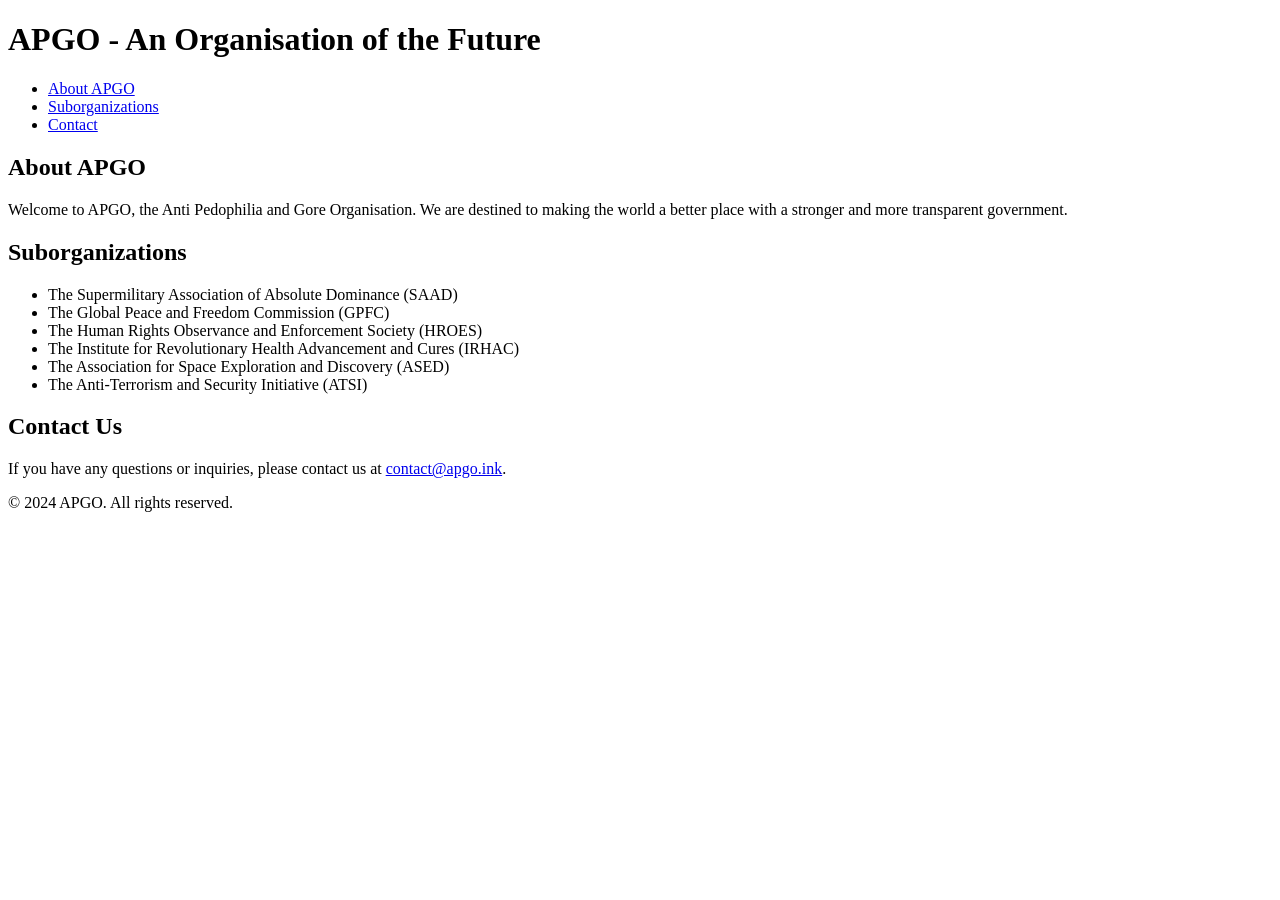
==== index.html @ cef547df "Create index.html" ====
<!DOCTYPE html>
<html lang="en">
<head>
    <meta charset="UTF-8">
    <meta name="viewport" content="width=device-width, initial-scale=1.0">
    <title>APGO - An Organisation of the Future</title>
    <link rel="stylesheet" href="styles.css">
</head>
<body>
    <header>
        <h1>APGO - An Organisation of the Future</h1>
    </header>
    
    <nav>
        <ul>
            <li><a href="#about">About APGO</a></li>
            <li><a href="#suborganizations">Suborganizations</a></li>
            <li><a href="#contact">Contact</a></li>
        </ul>
    </nav>
    
    <main>
        <section id="about">
            <h2>About APGO</h2>
            <p>Welcome to <span class="green-text">APGO</span>, the Anti Pedophilia and Gore Organisation. We are destined to making the world a better place with a stronger and more transparent government.</p>
        </section>
        
        <section id="suborganizations">
            <h2>Suborganizations</h2>
            <ul>
                <li>The Supermilitary Association of Absolute Dominance (SAAD)</li>
                <li>The Global Peace and Freedom Commission (GPFC)</li>
                <li>The Human Rights Observance and Enforcement Society (HROES)</li>
                <li>The Institute for Revolutionary Health Advancement and Cures (IRHAC)</li>
                <li>The Association for Space Exploration and Discovery (ASED)</li>
                <li>The Anti-Terrorism and Security Initiative (ATSI)</li>
            </ul>
        </section>
        
        <section id="contact">
            <h2>Contact Us</h2>
            <p>If you have any questions or inquiries, please contact us at <a href="mailto:contact@apgo.ink">contact@apgo.ink</a>.</p>
        </section>
    </main>

    <footer>
        <p>&copy; 2024 APGO. All rights reserved.</p>
    </footer>

    <script src="script.js"></script>
</body>
</html>
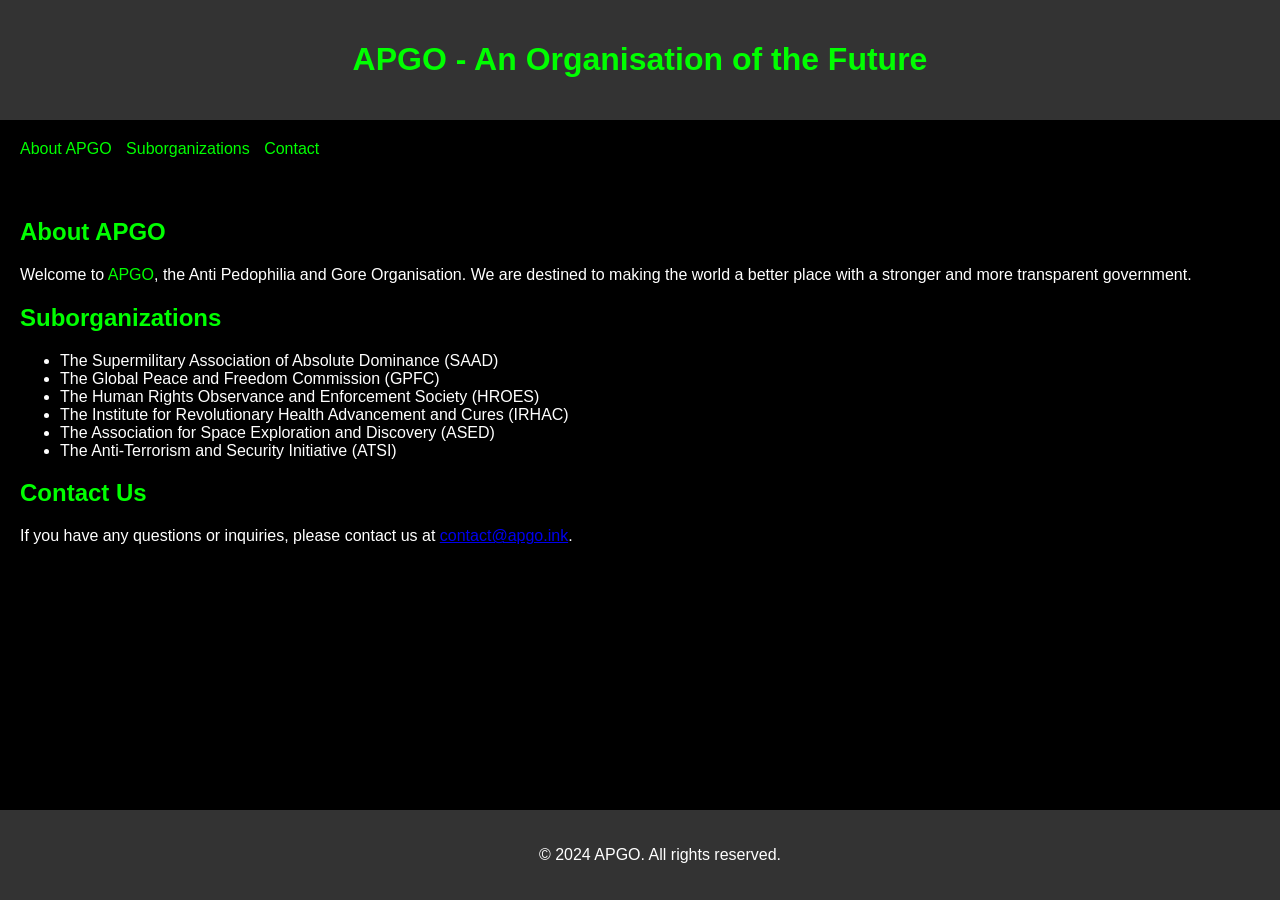
==== commit cc53cfff: "Update index.html" ====
--- a/index.html
+++ b/index.html
@@ -7,45 +7,47 @@
     <link rel="stylesheet" href="styles.css">
 </head>
 <body>
-    <header>
-        <h1>APGO - An Organisation of the Future</h1>
-    </header>
+    <div class="container">
+        <header>
+            <h1>APGO - An Organisation of the Future</h1>
+        </header>
+        
+        <nav>
+            <ul>
+                <li><a href="#about">About APGO</a></li>
+                <li><a href="#suborganizations">Suborganizations</a></li>
+                <li><a href="#contact">Contact</a></li>
+            </ul>
+        </nav>
+        
+        <main>
+            <section id="about">
+                <h2>About APGO</h2>
+                <p>Welcome to <span class="green-text">APGO</span>, the Anti Pedophilia and Gore Organisation. We are destined to making the world a better place with a stronger and more transparent government.</p>
+            </section>
+            
+            <section id="suborganizations">
+                <h2>Suborganizations</h2>
+                <ul>
+                    <li>The Supermilitary Association of Absolute Dominance (SAAD)</li>
+                    <li>The Global Peace and Freedom Commission (GPFC)</li>
+                    <li>The Human Rights Observance and Enforcement Society (HROES)</li>
+                    <li>The Institute for Revolutionary Health Advancement and Cures (IRHAC)</li>
+                    <li>The Association for Space Exploration and Discovery (ASED)</li>
+                    <li>The Anti-Terrorism and Security Initiative (ATSI)</li>
+                </ul>
+            </section>
+            
+            <section id="contact">
+                <h2>Contact Us</h2>
+                <p>If you have any questions or inquiries, please contact us at <a href="mailto:contact@apgo.ink">contact@apgo.ink</a>.</p>
+            </section>
+        </main>
     
-    <nav>
-        <ul>
-            <li><a href="#about">About APGO</a></li>
-            <li><a href="#suborganizations">Suborganizations</a></li>
-            <li><a href="#contact">Contact</a></li>
-        </ul>
-    </nav>
-    
-    <main>
-        <section id="about">
-            <h2>About APGO</h2>
-            <p>Welcome to <span class="green-text">APGO</span>, the Anti Pedophilia and Gore Organisation. We are destined to making the world a better place with a stronger and more transparent government.</p>
-        </section>
-        
-        <section id="suborganizations">
-            <h2>Suborganizations</h2>
-            <ul>
-                <li>The Supermilitary Association of Absolute Dominance (SAAD)</li>
-                <li>The Global Peace and Freedom Commission (GPFC)</li>
-                <li>The Human Rights Observance and Enforcement Society (HROES)</li>
-                <li>The Institute for Revolutionary Health Advancement and Cures (IRHAC)</li>
-                <li>The Association for Space Exploration and Discovery (ASED)</li>
-                <li>The Anti-Terrorism and Security Initiative (ATSI)</li>
-            </ul>
-        </section>
-        
-        <section id="contact">
-            <h2>Contact Us</h2>
-            <p>If you have any questions or inquiries, please contact us at <a href="mailto:contact@apgo.ink">contact@apgo.ink</a>.</p>
-        </section>
-    </main>
-
-    <footer>
-        <p>&copy; 2024 APGO. All rights reserved.</p>
-    </footer>
+        <footer>
+            <p>&copy; 2024 APGO. All rights reserved.</p>
+        </footer>
+    </div>
 
     <script src="script.js"></script>
 </body>
--- a/styles.css
+++ b/styles.css
@@ -0,0 +1,60 @@
+body {
+    font-family: Arial, sans-serif;
+    margin: 0;
+    padding: 0;
+    background-color: #000; /* Black background */
+    color: #fff; /* White text */
+}
+
+header, nav, main, footer {
+    padding: 20px;
+}
+
+header {
+    background-color: #333;
+    color: #fff;
+    text-align: center;
+}
+
+nav ul {
+    list-style-type: none;
+    margin: 0;
+    padding: 0;
+}
+
+nav ul li {
+    display: inline;
+    margin-right: 10px;
+}
+
+nav ul li a {
+    color: #fff;
+    text-decoration: none;
+    transition: color 0.3s ease; /* Smooth color transition */
+}
+
+nav ul li a:hover {
+    color: #00ff00; /* Green text on hover */
+    text-decoration: underline;
+}
+
+footer {
+    background-color: #333;
+    color: #fff;
+    text-align: center;
+    position: fixed;
+    bottom: 0;
+    width: 100%;
+}
+
+/* Glow effect for all words */
+@keyframes glowing {
+    0% { text-shadow: 0 0 10px #00ff00; } /* Green glow */
+    50% { text-shadow: 0 0 20px #00ff00; } /* Increase glow */
+    100% { text-shadow: 0 0 10px #00ff00; } /* Return to original glow */
+}
+
+h1, h2, h3, h4, h5, h6, nav ul li a, .green-text {
+    animation: glowing 1.5s infinite alternate; /* Apply glow animation to headers, nav links, and green-text class */
+    color: #00ff00; /* Green text color for keywords */
+}
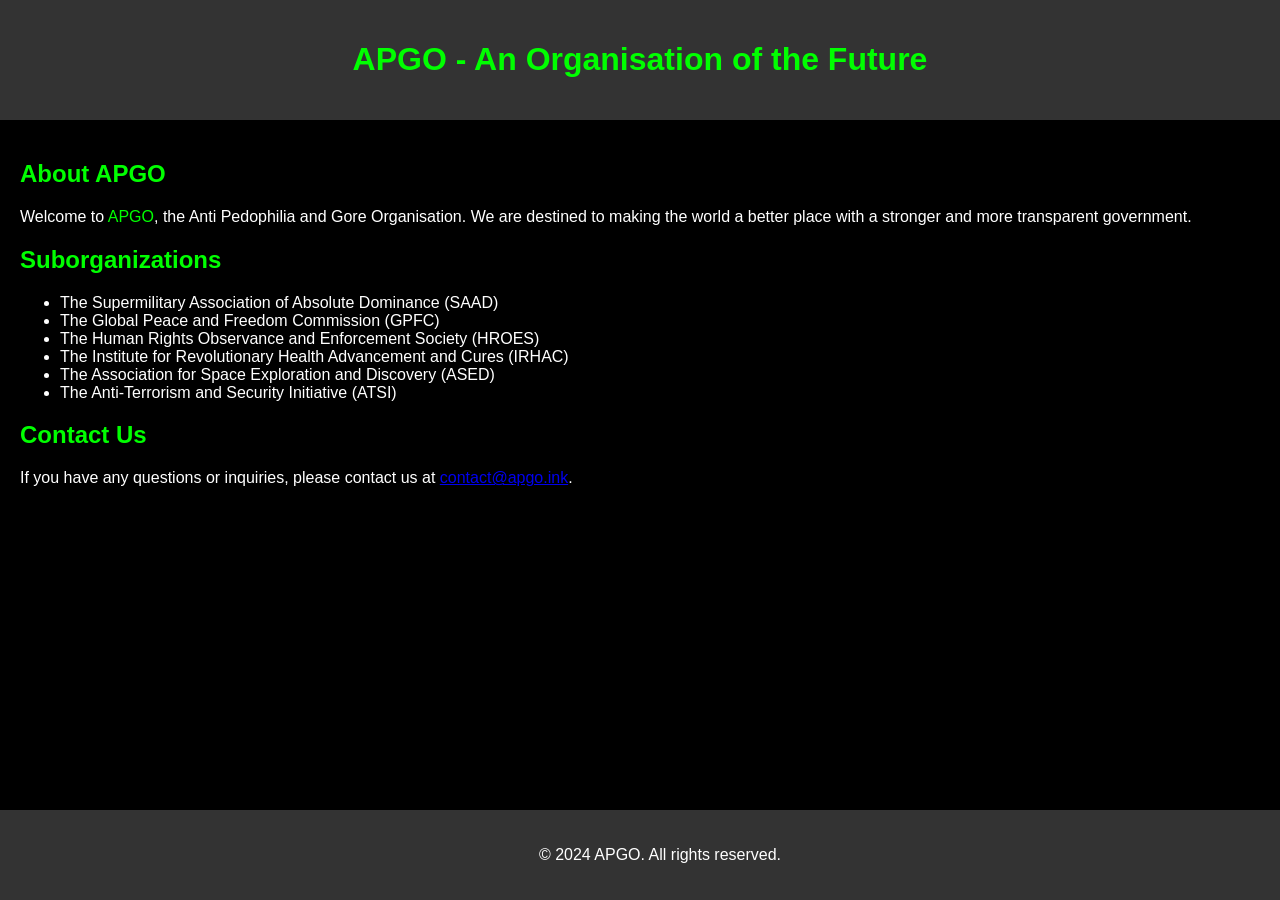
==== commit 8bf1c619: "Update index.html" ====
--- a/index.html
+++ b/index.html
@@ -11,14 +11,6 @@
         <header>
             <h1>APGO - An Organisation of the Future</h1>
         </header>
-        
-        <nav>
-            <ul>
-                <li><a href="#about">About APGO</a></li>
-                <li><a href="#suborganizations">Suborganizations</a></li>
-                <li><a href="#contact">Contact</a></li>
-            </ul>
-        </nav>
         
         <main>
             <section id="about">
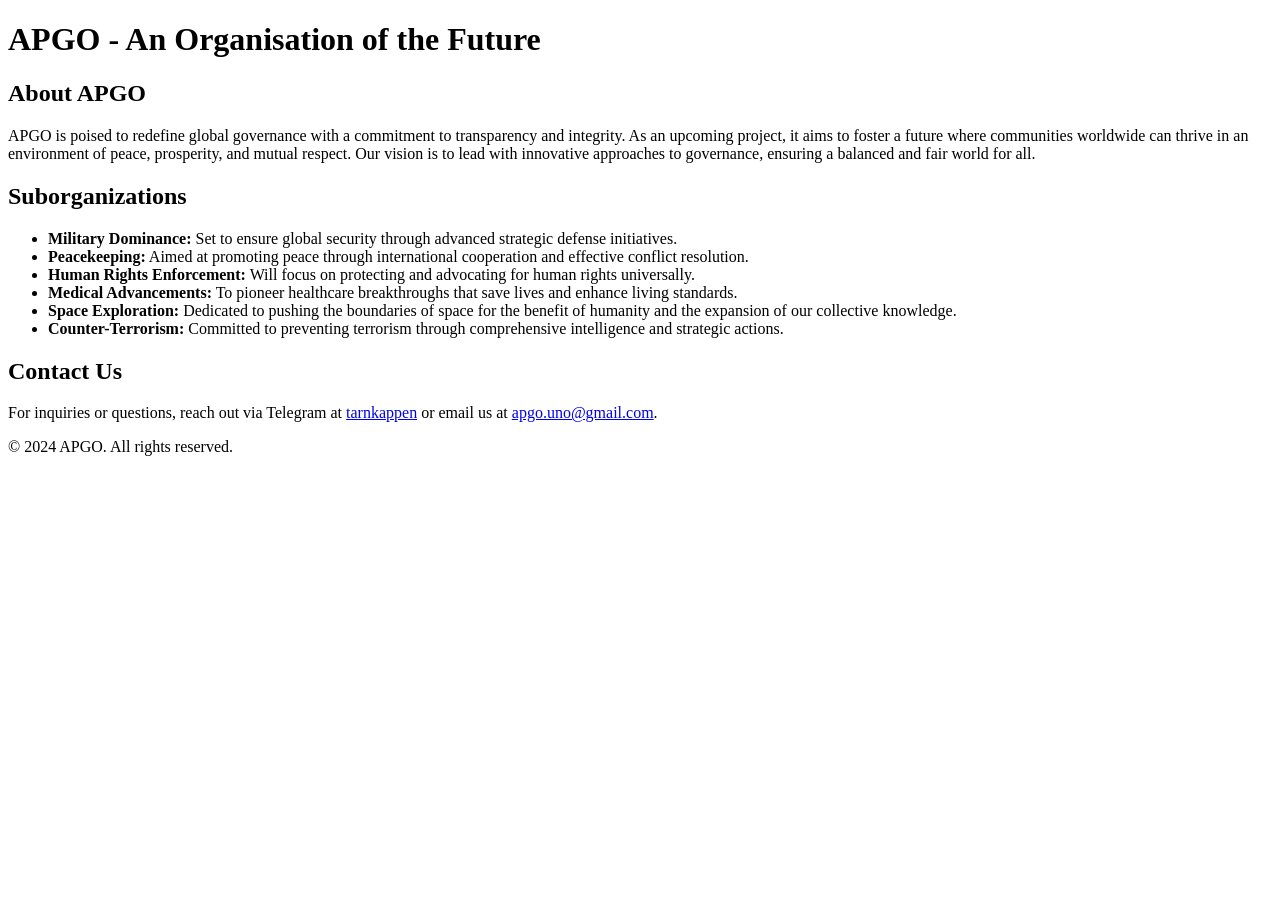
==== commit 71603fa5: "Update index.html" ====
--- a/index.html
+++ b/index.html
@@ -4,43 +4,33 @@
     <meta charset="UTF-8">
     <meta name="viewport" content="width=device-width, initial-scale=1.0">
     <title>APGO - An Organisation of the Future</title>
-    <link rel="stylesheet" href="styles.css">
+    <link rel="stylesheet" href="style.css">
 </head>
 <body>
-    <div class="container">
-        <header>
-            <h1>APGO - An Organisation of the Future</h1>
-        </header>
-        
-        <main>
-            <section id="about">
-                <h2>About APGO</h2>
-                <p>Welcome to <span class="green-text">APGO</span>, the Anti Pedophilia and Gore Organisation. We are destined to making the world a better place with a stronger and more transparent government.</p>
-            </section>
-            
-            <section id="suborganizations">
-                <h2>Suborganizations</h2>
-                <ul>
-                    <li>The Supermilitary Association of Absolute Dominance (SAAD)</li>
-                    <li>The Global Peace and Freedom Commission (GPFC)</li>
-                    <li>The Human Rights Observance and Enforcement Society (HROES)</li>
-                    <li>The Institute for Revolutionary Health Advancement and Cures (IRHAC)</li>
-                    <li>The Association for Space Exploration and Discovery (ASED)</li>
-                    <li>The Anti-Terrorism and Security Initiative (ATSI)</li>
-                </ul>
-            </section>
-            
-            <section id="contact">
-                <h2>Contact Us</h2>
-                <p>If you have any questions or inquiries, please contact us at <a href="mailto:contact@apgo.ink">contact@apgo.ink</a>.</p>
-            </section>
-        </main>
-    
-        <footer>
-            <p>&copy; 2024 APGO. All rights reserved.</p>
-        </footer>
-    </div>
-
-    <script src="script.js"></script>
+    <header>
+        <h1>APGO - An Organisation of the Future</h1>
+    </header>
+    <section id="about">
+        <h2>About APGO</h2>
+        <p>APGO is poised to redefine global governance with a commitment to transparency and integrity. As an upcoming project, it aims to foster a future where communities worldwide can thrive in an environment of peace, prosperity, and mutual respect. Our vision is to lead with innovative approaches to governance, ensuring a balanced and fair world for all.</p>
+    </section>
+    <section id="suborganizations">
+        <h2>Suborganizations</h2>
+        <ul>
+            <li><strong>Military Dominance:</strong> Set to ensure global security through advanced strategic defense initiatives.</li>
+            <li><strong>Peacekeeping:</strong> Aimed at promoting peace through international cooperation and effective conflict resolution.</li>
+            <li><strong>Human Rights Enforcement:</strong> Will focus on protecting and advocating for human rights universally.</li>
+            <li><strong>Medical Advancements:</strong> To pioneer healthcare breakthroughs that save lives and enhance living standards.</li>
+            <li><strong>Space Exploration:</strong> Dedicated to pushing the boundaries of space for the benefit of humanity and the expansion of our collective knowledge.</li>
+            <li><strong>Counter-Terrorism:</strong> Committed to preventing terrorism through comprehensive intelligence and strategic actions.</li>
+        </ul>
+    </section>
+    <section id="contact">
+        <h2>Contact Us</h2>
+        <p>For inquiries or questions, reach out via Telegram at <a href="https://t.me/tarnkappen">tarnkappen</a> or email us at <a href="mailto:apgo.uno@gmail.com">apgo.uno@gmail.com</a>.</p>
+    </section>
+    <footer>
+        <p>&copy; 2024 APGO. All rights reserved.</p>
+    </footer>
 </body>
 </html>
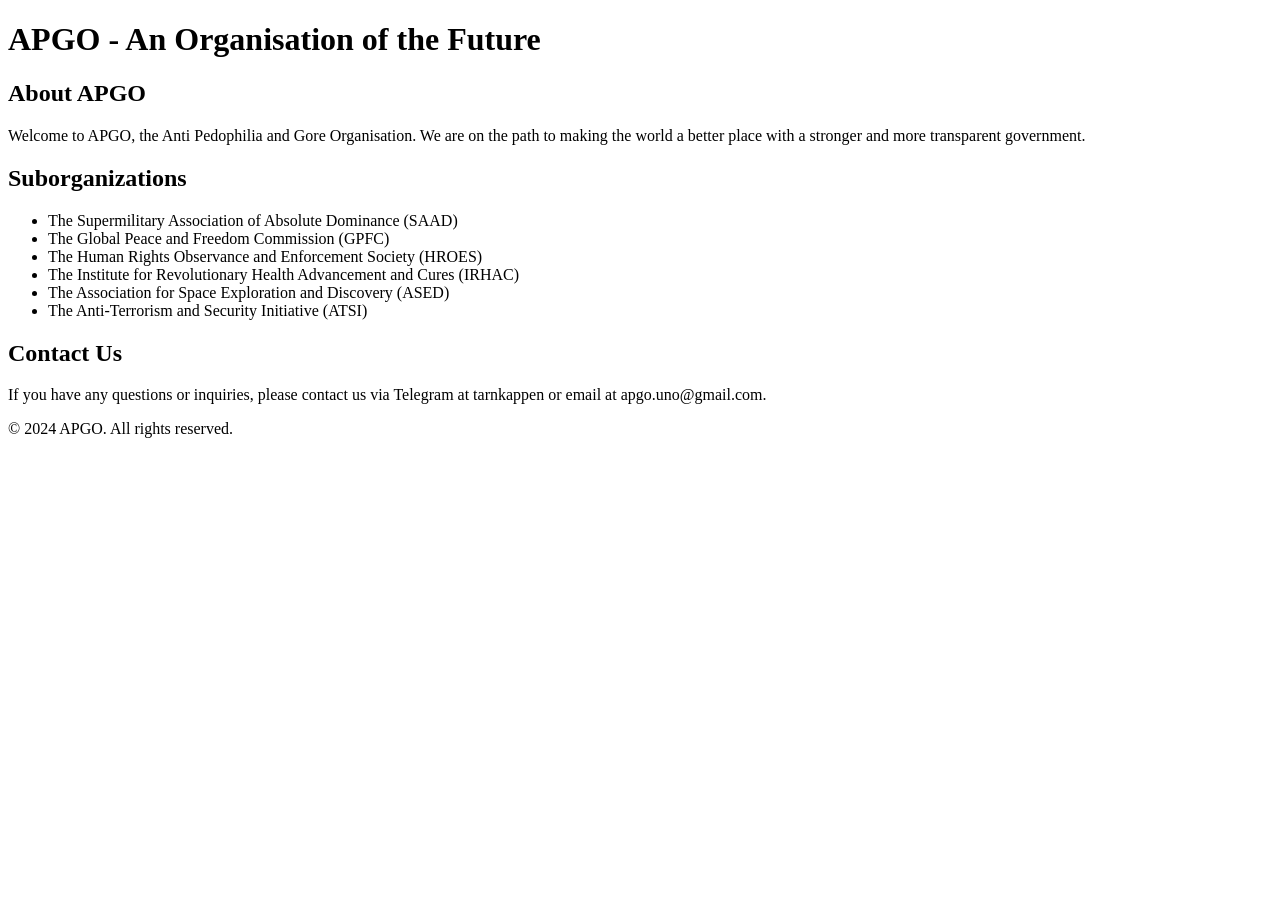
==== commit 82b3c18a: "Update index.html" ====
--- a/index.html
+++ b/index.html
@@ -7,28 +7,30 @@
     <link rel="stylesheet" href="style.css">
 </head>
 <body>
-    <header>
-        <h1>APGO - An Organisation of the Future</h1>
-    </header>
-    <section id="about">
-        <h2>About APGO</h2>
-        <p>APGO is poised to redefine global governance with a commitment to transparency and integrity. As an upcoming project, it aims to foster a future where communities worldwide can thrive in an environment of peace, prosperity, and mutual respect. Our vision is to lead with innovative approaches to governance, ensuring a balanced and fair world for all.</p>
-    </section>
-    <section id="suborganizations">
-        <h2>Suborganizations</h2>
-        <ul>
-            <li><strong>Military Dominance:</strong> Set to ensure global security through advanced strategic defense initiatives.</li>
-            <li><strong>Peacekeeping:</strong> Aimed at promoting peace through international cooperation and effective conflict resolution.</li>
-            <li><strong>Human Rights Enforcement:</strong> Will focus on protecting and advocating for human rights universally.</li>
-            <li><strong>Medical Advancements:</strong> To pioneer healthcare breakthroughs that save lives and enhance living standards.</li>
-            <li><strong>Space Exploration:</strong> Dedicated to pushing the boundaries of space for the benefit of humanity and the expansion of our collective knowledge.</li>
-            <li><strong>Counter-Terrorism:</strong> Committed to preventing terrorism through comprehensive intelligence and strategic actions.</li>
-        </ul>
-    </section>
-    <section id="contact">
-        <h2>Contact Us</h2>
-        <p>For inquiries or questions, reach out via Telegram at <a href="https://t.me/tarnkappen">tarnkappen</a> or email us at <a href="mailto:apgo.uno@gmail.com">apgo.uno@gmail.com</a>.</p>
-    </section>
+    <div class="content">
+        <header>
+            <h1>APGO - An Organisation of the Future</h1>
+        </header>
+        <section id="about">
+            <h2>About APGO</h2>
+            <p>Welcome to APGO, the Anti Pedophilia and Gore Organisation. We are on the path to making the world a better place with a stronger and more transparent government.</p>
+        </section>
+        <section id="suborganizations">
+            <h2>Suborganizations</h2>
+            <ul>
+                <li>The <span class="keyword">Supermilitary Association of Absolute Dominance (SAAD)</span></li>
+                <li>The <span class="keyword">Global Peace and Freedom Commission (GPFC)</span></li>
+                <li>The <span class="keyword">Human Rights Observance and Enforcement Society (HROES)</span></li>
+                <li>The <span class="keyword">Institute for Revolutionary Health Advancement and Cures (IRHAC)</span></li>
+                <li>The <span class="keyword">Association for Space Exploration and Discovery (ASED)</span></li>
+                <li>The <span class="keyword">Anti-Terrorism and Security Initiative (ATSI)</span></li>
+            </ul>
+        </section>
+        <section id="contact">
+            <h2>Contact Us</h2>
+            <p>If you have any questions or inquiries, please contact us via <span class="keyword">Telegram at tarnkappen</span> or email at <span class="keyword">apgo.uno@gmail.com</span>.</p>
+        </section>
+    </div>
     <footer>
         <p>&copy; 2024 APGO. All rights reserved.</p>
     </footer>
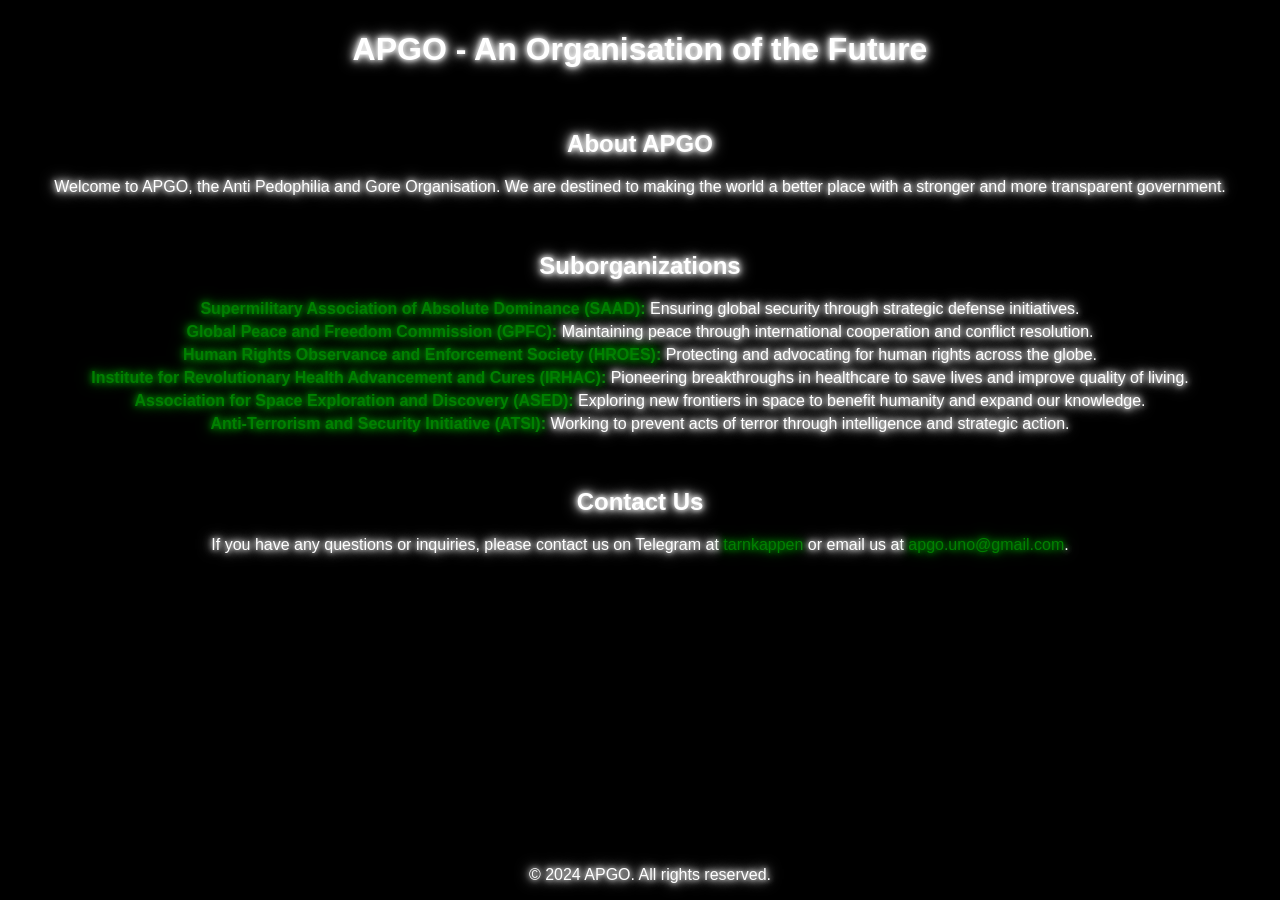
==== commit 64860775: "Rename apgo.html to index.html" ====
--- a/index.html
+++ b/index.html
@@ -7,30 +7,28 @@
     <link rel="stylesheet" href="style.css">
 </head>
 <body>
-    <div class="content">
-        <header>
-            <h1>APGO - An Organisation of the Future</h1>
-        </header>
-        <section id="about">
-            <h2>About APGO</h2>
-            <p>Welcome to APGO, the Anti Pedophilia and Gore Organisation. We are on the path to making the world a better place with a stronger and more transparent government.</p>
-        </section>
-        <section id="suborganizations">
-            <h2>Suborganizations</h2>
-            <ul>
-                <li>The <span class="keyword">Supermilitary Association of Absolute Dominance (SAAD)</span></li>
-                <li>The <span class="keyword">Global Peace and Freedom Commission (GPFC)</span></li>
-                <li>The <span class="keyword">Human Rights Observance and Enforcement Society (HROES)</span></li>
-                <li>The <span class="keyword">Institute for Revolutionary Health Advancement and Cures (IRHAC)</span></li>
-                <li>The <span class="keyword">Association for Space Exploration and Discovery (ASED)</span></li>
-                <li>The <span class="keyword">Anti-Terrorism and Security Initiative (ATSI)</span></li>
-            </ul>
-        </section>
-        <section id="contact">
-            <h2>Contact Us</h2>
-            <p>If you have any questions or inquiries, please contact us via <span class="keyword">Telegram at tarnkappen</span> or email at <span class="keyword">apgo.uno@gmail.com</span>.</p>
-        </section>
-    </div>
+    <header>
+        <h1>APGO - An Organisation of the Future</h1>
+    </header>
+    <section id="about">
+        <h2>About APGO</h2>
+        <p>Welcome to APGO, the Anti Pedophilia and Gore Organisation. We are destined to making the world a better place with a stronger and more transparent government.</p>
+    </section>
+    <section id="suborganizations">
+        <h2>Suborganizations</h2>
+        <ul>
+            <li><strong class="keyword">Supermilitary Association of Absolute Dominance (SAAD):</strong> Ensuring global security through strategic defense initiatives.</li>
+            <li><strong class="keyword">Global Peace and Freedom Commission (GPFC):</strong> Maintaining peace through international cooperation and conflict resolution.</li>
+            <li><strong class="keyword">Human Rights Observance and Enforcement Society (HROES):</strong> Protecting and advocating for human rights across the globe.</li>
+            <li><strong class="keyword">Institute for Revolutionary Health Advancement and Cures (IRHAC):</strong> Pioneering breakthroughs in healthcare to save lives and improve quality of living.</li>
+            <li><strong class="keyword">Association for Space Exploration and Discovery (ASED):</strong> Exploring new frontiers in space to benefit humanity and expand our knowledge.</li>
+            <li><strong class="keyword">Anti-Terrorism and Security Initiative (ATSI):</strong> Working to prevent acts of terror through intelligence and strategic action.</li>
+        </ul>
+    </section>
+    <section id="contact">
+        <h2>Contact Us</h2>
+        <p>If you have any questions or inquiries, please contact us on Telegram at <a href="https://t.me/tarnkappen" class="keyword">tarnkappen</a> or email us at <a href="mailto:apgo.uno@gmail.com" class="keyword">apgo.uno@gmail.com</a>.</p>
+    </section>
     <footer>
         <p>&copy; 2024 APGO. All rights reserved.</p>
     </footer>
--- a/style.css
+++ b/style.css
@@ -0,0 +1,54 @@
+html, body {
+    margin: 0;
+    padding: 0;
+    height: 100%;
+    background-color: black;
+    color: white;
+    font-family: Arial, sans-serif;
+    overflow-x: hidden;
+}
+
+h1, h2, p, li, footer {
+    color: white;
+    text-shadow: 0 0 5px white, 0 0 10px white, 0 0 15px white;
+}
+
+.keyword {
+    color: green;
+    text-shadow: 0 0 5px green, 0 0 10px green, 0 0 15px green;
+}
+
+a {
+    color: green;
+    text-decoration: none;
+}
+
+a:hover {
+    color: lightgreen;
+}
+
+header, section, footer {
+    text-align: center;
+    padding: 10px;
+}
+
+ul {
+    list-style: none;
+    padding: 0;
+}
+
+li {
+    margin: 5px 0;
+}
+
+footer {
+    position: absolute;
+    bottom: 0;
+    width: 100%;
+    height: 40px;
+}
+
+.content {
+    min-height: calc(100vh - 80px); /* Adjust the 80px to account for header and footer */
+    padding-bottom: 40px; /* Footer height */
+}
